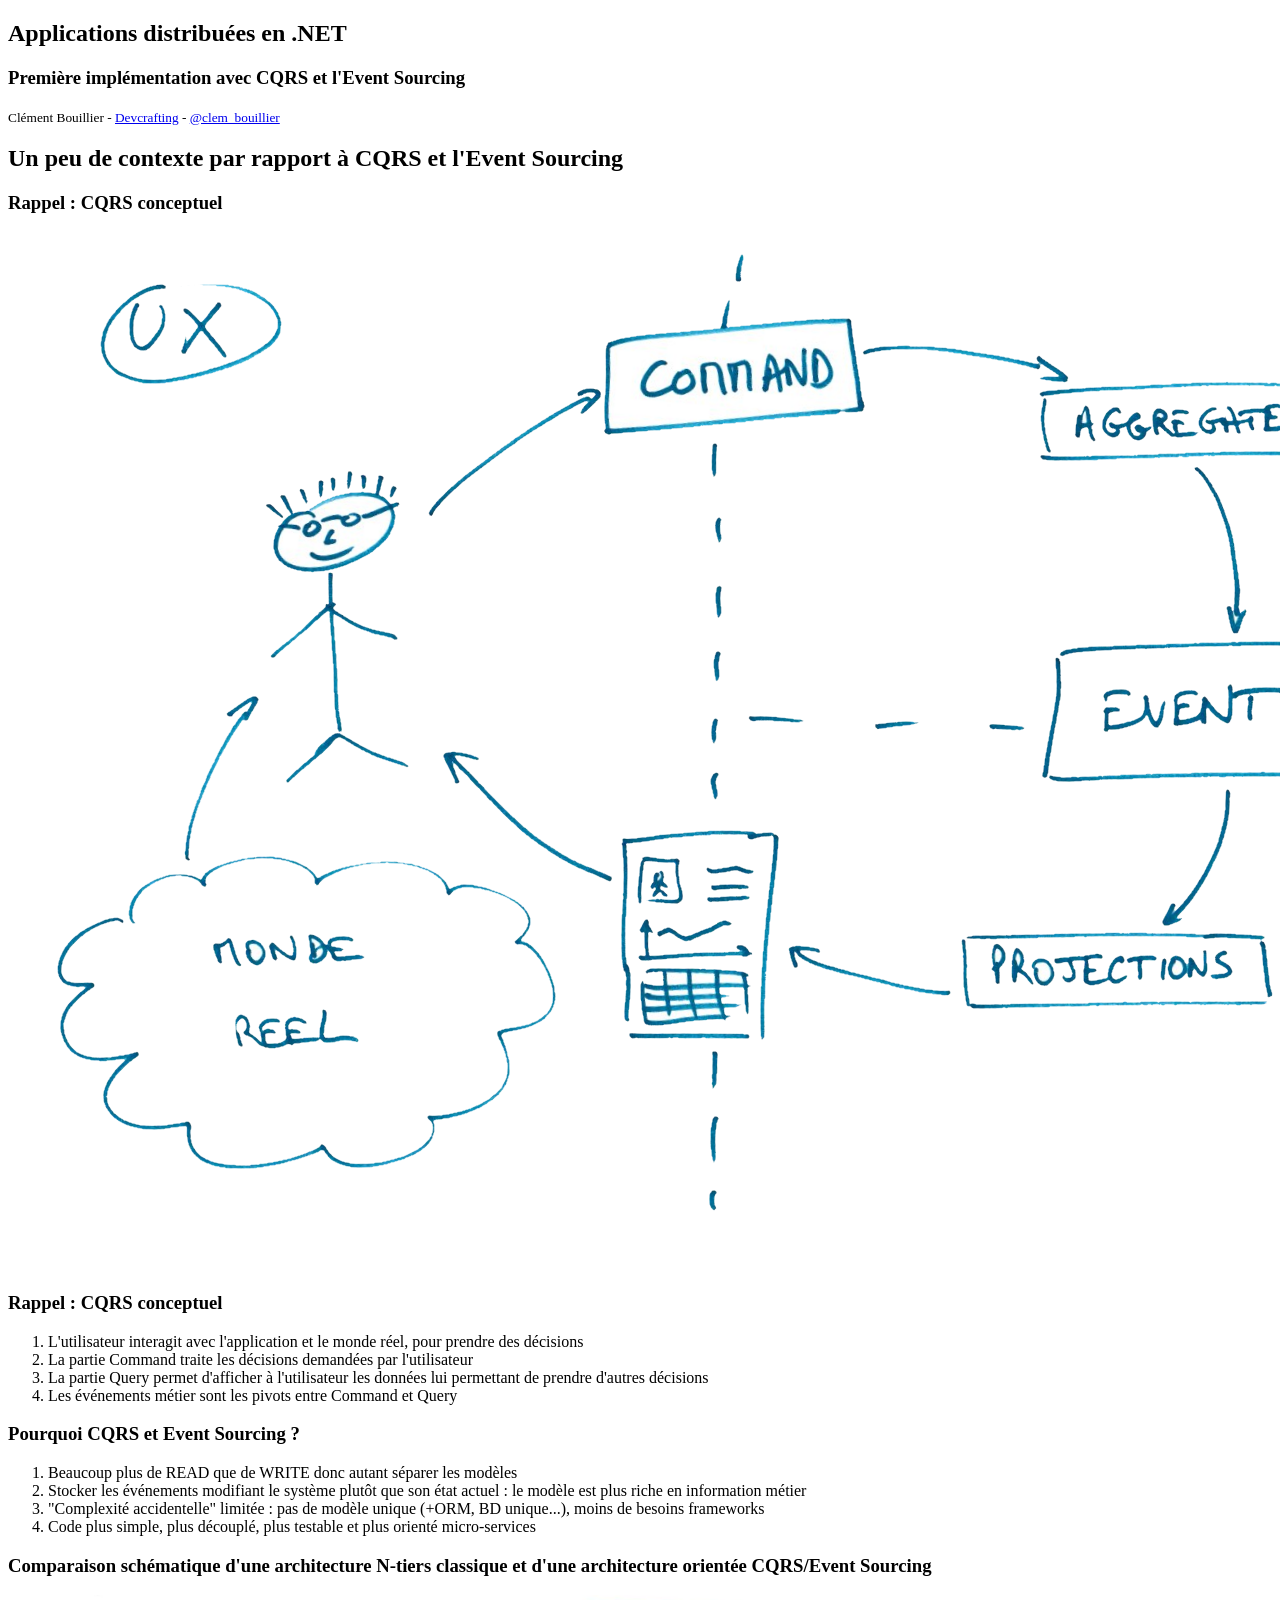
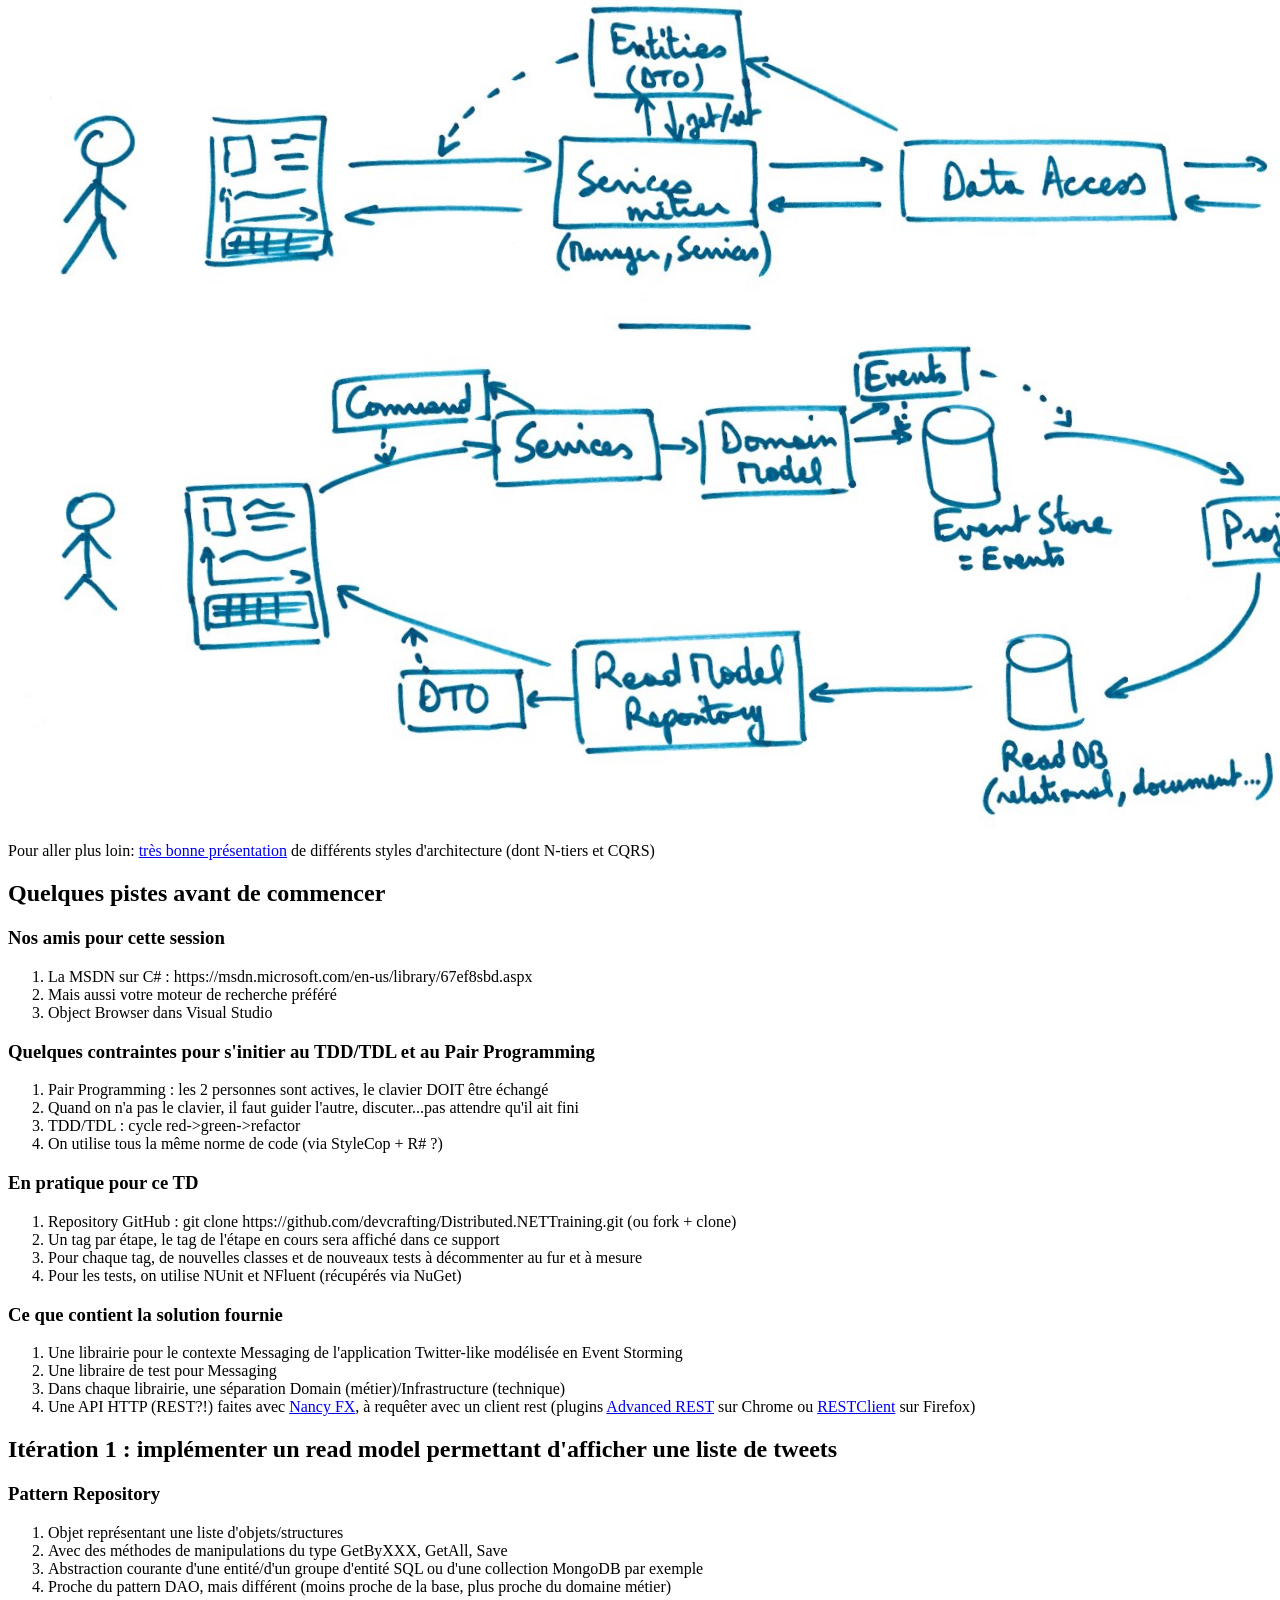
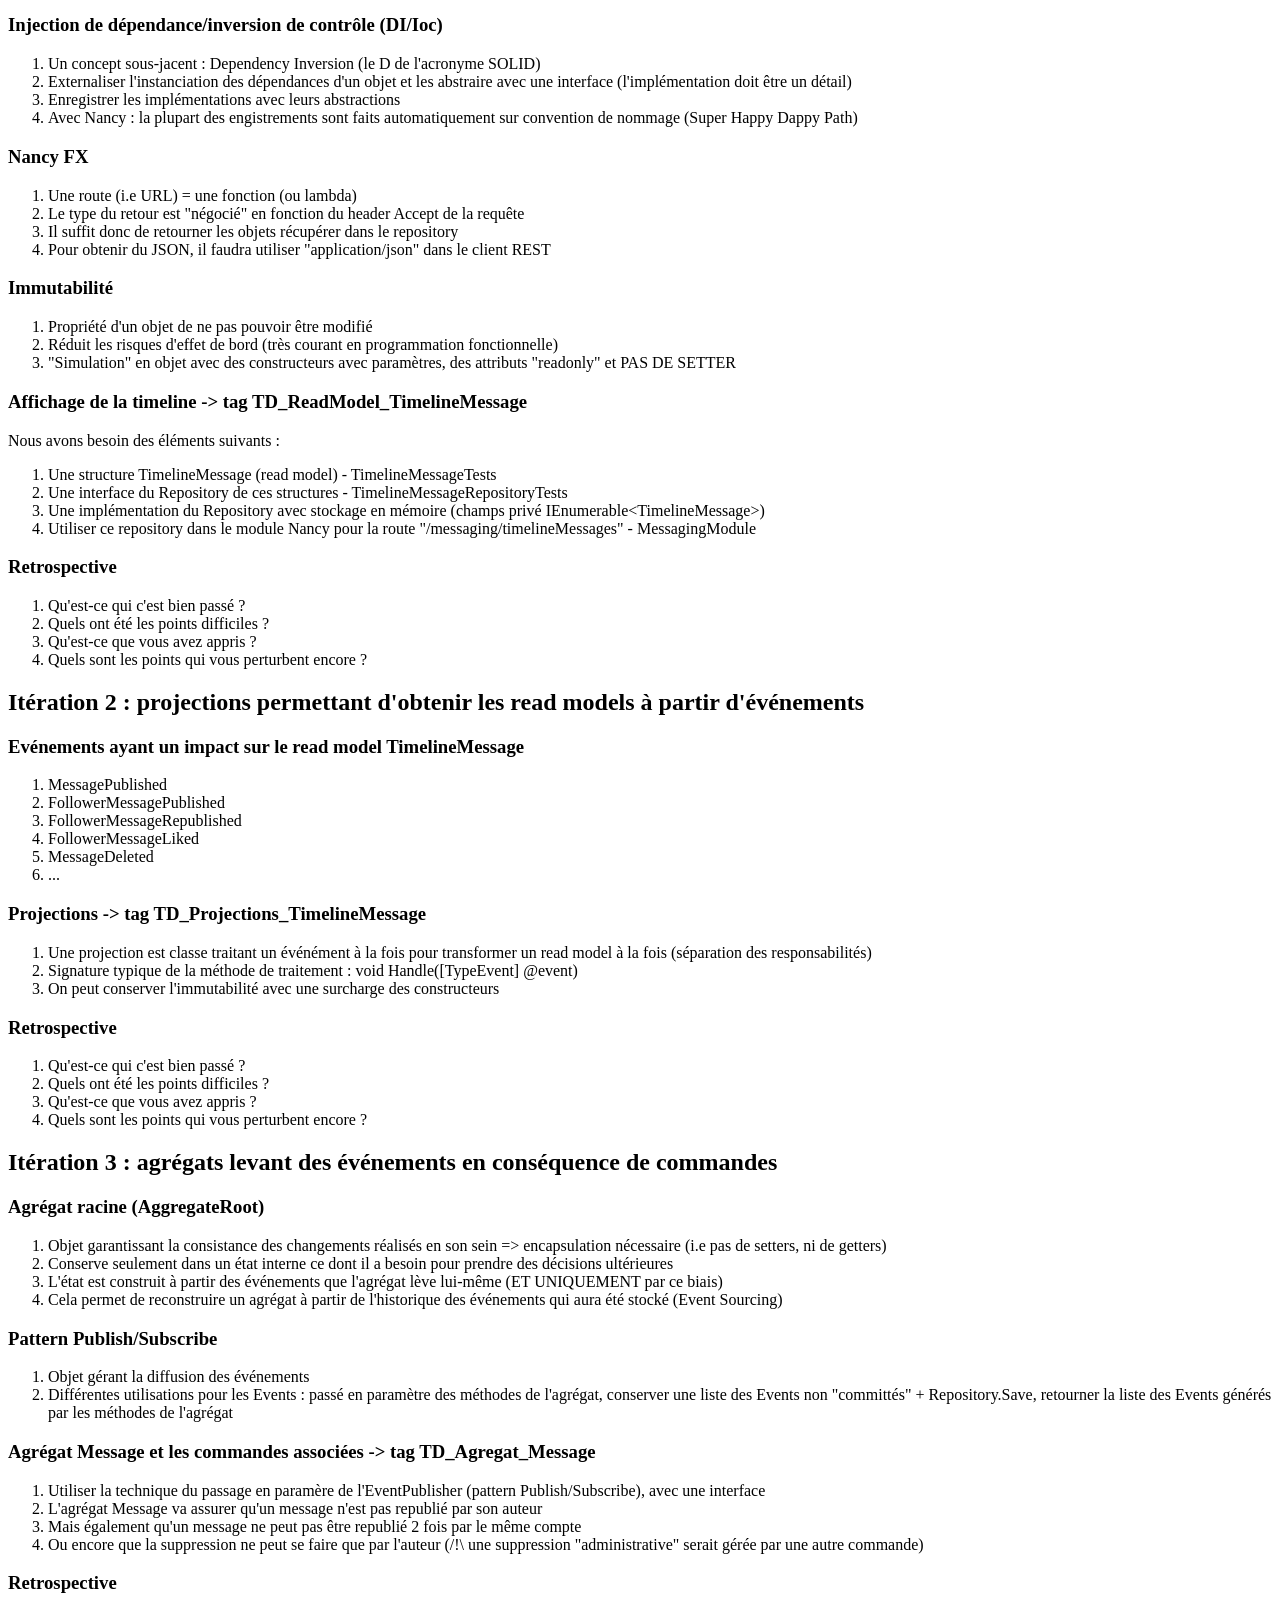
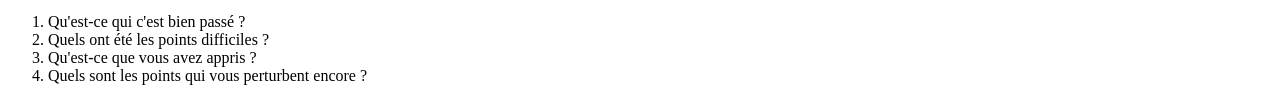
==== 2-CQRSTwitterLike/1-Premiers pas CQRS-EventSourcing.html @ 69d748f5 "merge et résolution des conflits" ====
﻿<!doctype html>
<html lang="fr">
<head>
    <meta charset="utf-8">
    <title>Applications distribuées en .NET</title>
    <meta name="description" content="Cours sur les applications distribuées en .NET">
    <meta name="author" content="Clément Bouillier">
    <meta name="apple-mobile-web-app-capable" content="yes" />
    <meta name="apple-mobile-web-app-status-bar-style" content="black-translucent" />
    <meta name="viewport" content="width=device-width, initial-scale=1.0, maximum-scale=1.0, user-scalable=no">
    <link rel="stylesheet" href="../RevealJS/css/reveal.min.css">
    <link rel="stylesheet" href="../RevealJS/css/custom.css">
    <link rel="stylesheet" href="../RevealJS/css/theme/default.css" id="theme">
    <!-- For syntax highlighting -->
    <link rel="stylesheet" href="../RevealJS/lib/css/zenburn.css">
    <!-- If the query includes 'print-pdf', include the PDF print sheet -->
    <script>
        if (window.location.search.match(/print-pdf/gi)) {
            var link = document.createElement('link');
            link.rel = 'stylesheet';
            link.type = 'text/css';
            link.href = '../RevealJS/css/print/pdf.css';
            document.getElementsByTagName('head')[0].appendChild(link);
        }
    </script>
    <!--[if lt IE 9]>
    <script src="../RevealJS/lib/js/html5shiv.js"></script>
    <![endif]-->
</head>
<body>
    <div class="reveal">
        <!-- Any section element inside of this container is displayed as a slide -->
        <div class="slides">
            <section>
                <h1>Applications distribuées en .NET</h1>
                <h3>Première implémentation avec CQRS et l'Event Sourcing</h3>
                <p>
                    <small>Clément Bouillier - <a href="http://www.devcrafting.com">Devcrafting</a> - <a href="http://twitter.com/clem_bouillier">@clem_bouillier</a></small>
                </p>
            </section>
            <section>
                <section>
                    <h2>Un peu de contexte par rapport à CQRS et l'Event Sourcing</h2>
                </section>
                <section>
                    <h3>
                        Rappel : CQRS conceptuel
                    </h3>
                    <img src="Conceptual CQRS.png" alt="Conceptual CQRS schema : UX, Command and Query representation with main concepts involved" />
                </section>
                <section>
                    <h3>
                        Rappel : CQRS conceptuel
                    </h3>
                    <ol>
                        <li>L'utilisateur interagit avec l'application et le monde réel, pour prendre des décisions</li>
                        <li class="fragment">La partie Command traite les décisions demandées par l'utilisateur</li>
                        <li class="fragment">La partie Query permet d'afficher à l'utilisateur les données lui permettant de prendre d'autres décisions</li>
                        <li class="fragment">Les événements métier sont les pivots entre Command et Query</li>
                    </ol>
                </section>
                <section>
                    <h3>
                        Pourquoi CQRS et Event Sourcing ?
                    </h3>
                    <ol>
                        <li>Beaucoup plus de READ que de WRITE donc autant séparer les modèles</li>
                        <li class="fragment">Stocker les événements modifiant le système plutôt que son état actuel : le modèle est plus riche en information métier</li>
                        <li class="fragment">"Complexité accidentelle" limitée : pas de modèle unique (+ORM, BD unique...), moins de besoins frameworks</li>
                        <li class="fragment">Code plus simple, plus découplé, plus testable et plus orienté micro-services</li>
                    </ol>
                </section>
                <section>
                    <h3>
                        Comparaison schématique d'une architecture N-tiers classique et d'une architecture orientée CQRS/Event Sourcing
                    </h3>
                    <img src="N-tiers vs CQRS.png" alt="Schema with typical N-tier architecture compared to CQRS style architecture" />
                    Pour aller plus loin: <a href="http://fr.slideshare.net/tjaskula/cqr-sv2">très bonne présentation</a> de différents styles d'architecture (dont N-tiers et CQRS)
                </section>
            </section>
            <section>
                <section>
                    <h2>Quelques pistes avant de commencer</h2>
                </section>
                <section>
                    <h3>
                        Nos amis pour cette session
                    </h3>
                    <ol>
                        <li>La MSDN sur C# : https://msdn.microsoft.com/en-us/library/67ef8sbd.aspx</li>
                        <li class="fragment">Mais aussi votre moteur de recherche préféré</li>
                        <li class="fragment">Object Browser dans Visual Studio</li>
                    </ol>
                </section>
                <section>
                    <h3>
                        Quelques contraintes pour s'initier au TDD/TDL et au Pair Programming
                    </h3>
                    <ol>
                        <li>Pair Programming : les 2 personnes sont actives, le clavier DOIT être échangé</li>
                        <li class="fragment">Quand on n'a pas le clavier, il faut guider l'autre, discuter...pas attendre qu'il ait fini</li>
                        <li class="fragment">TDD/TDL : cycle red->green->refactor</li>
                        <li class="fragment">On utilise tous la même norme de code (via StyleCop + R# ?)</li>
                    </ol>
                </section>
                <section>
                    <h3>
                        En pratique pour ce TD
                    </h3>
                    <ol>
                        <li>Repository GitHub : git clone https://github.com/devcrafting/Distributed.NETTraining.git (ou fork + clone)</li>
                        <li class="fragment">Un tag par étape, le tag de l'étape en cours sera affiché dans ce support</li>
                        <li class="fragment">Pour chaque tag, de nouvelles classes et de nouveaux tests à décommenter au fur et à mesure</li>
                        <li class="fragment">Pour les tests, on utilise NUnit et NFluent (récupérés via NuGet)</li>
                    </ol>
                </section>
                <section>
                    <h3>
                        Ce que contient la solution fournie
                    </h3>
                    <ol>
                        <li>Une librairie pour le contexte Messaging de l'application Twitter-like modélisée en Event Storming</li>
                        <li class="fragment">Une libraire de test pour Messaging</li>
                        <li class="fragment">Dans chaque librairie, une séparation Domain (métier)/Infrastructure (technique)</li>
                        <li class="fragment">Une API HTTP (REST?!) faites avec <a href="http://nancyfx.org/">Nancy FX</a>, à requêter avec un client rest (plugins <a href="https://chrome.google.com/webstore/detail/advanced-rest-client/hgmloofddffdnphfgcellkdfbfbjeloo/">Advanced REST</a> sur Chrome ou <a href="https://addons.mozilla.org/fr/firefox/addon/restclient/">RESTClient</a> sur Firefox)</li>
                    </ol>
                </section>
            </section>
            <section>
                <section>
                    <h2>Itération 1 : implémenter un read model permettant d'afficher une liste de tweets</h2>
                </section>
                <section>
                    <h3>
                        Pattern Repository
                    </h3>
                    <ol>
                        <li class="fragment">Objet représentant une liste d'objets/structures</li>
                        <li class="fragment">Avec des méthodes de manipulations du type GetByXXX, GetAll, Save</li>
                        <li class="fragment">Abstraction courante d'une entité/d'un groupe d'entité SQL ou d'une collection MongoDB par exemple</li>
                        <li class="fragment">Proche du pattern DAO, mais différent (moins proche de la base, plus proche du domaine métier)</li>
                    </ol>
                </section>
                <section>
                    <h3>
                        Injection de dépendance/inversion de contrôle (DI/Ioc)
                    </h3>
                    <ol>
                        <li class="fragment">Un concept sous-jacent : Dependency Inversion (le D de l'acronyme SOLID)</li>
                        <li class="fragment">Externaliser l'instanciation des dépendances d'un objet et les abstraire avec une interface (l'implémentation doit être un détail)</li>
                        <li class="fragment">Enregistrer les implémentations avec leurs abstractions</li>
                        <li class="fragment">Avec Nancy : la plupart des engistrements sont faits automatiquement sur convention de nommage (Super Happy Dappy Path)</li>
                    </ol>
                </section>
                <section>
                    <h3>
                        Nancy FX
                    </h3>
                    <ol>
                        <li class="fragment">Une route (i.e URL) = une fonction (ou lambda)</li>
                        <li class="fragment">Le type du retour est "négocié" en fonction du header Accept de la requête</li>
                        <li class="fragment">Il suffit donc de retourner les objets récupérer dans le repository</li>
                        <li class="fragment">Pour obtenir du JSON, il faudra utiliser "application/json" dans le client REST</li>
                    </ol>
                </section>
                <section>
                    <h3>
                        Immutabilité
                    </h3>
                    <ol>
                        <li class="fragment">Propriété d'un objet de ne pas pouvoir être modifié</li>
                        <li class="fragment">Réduit les risques d'effet de bord (très courant en programmation fonctionnelle)</li>
                        <li class="fragment">"Simulation" en objet avec des constructeurs avec paramètres, des attributs "readonly" et PAS DE SETTER</li>
                    </ol>
                </section>
                <section>
                    <h3>
                        Affichage de la timeline -> tag TD_ReadModel_TimelineMessage
                    </h3>
                    Nous avons besoin des éléments suivants :
                    <ol>
                        <li class="fragment">Une structure TimelineMessage (read model) - TimelineMessageTests</li>
                        <li class="fragment">Une interface du Repository de ces structures - TimelineMessageRepositoryTests</li>
                        <li class="fragment">Une implémentation du Repository avec stockage en mémoire (champs privé IEnumerable&lt;TimelineMessage&gt;)</li>
                        <li class="fragment">Utiliser ce repository dans le module Nancy pour la route "/messaging/timelineMessages" - MessagingModule</li>
                    </ol>
                </section>
                <section>
                    <h3>
                        Retrospective
                    </h3>
                    <ol>
                        <li class="fragment">Qu'est-ce qui c'est bien passé ?</li>
                        <li class="fragment">Quels ont été les points difficiles ?</li>
                        <li class="fragment">Qu'est-ce que vous avez appris ?</li>
                        <li class="fragment">Quels sont les points qui vous perturbent encore ?</li>
                    </ol>
                </section>
            </section>
            <section>
                <section>
                    <h2>Itération 2 : projections permettant d'obtenir les read models à partir d'événements</h2>
                </section>
                <section>
                    <h3>
                        Evénements ayant un impact sur le read model TimelineMessage
                    </h3>
                    <ol>
                        <li class="fragment">MessagePublished</li>
                        <li class="fragment">FollowerMessagePublished</li>
                        <li class="fragment">FollowerMessageRepublished</li>
                        <li class="fragment">FollowerMessageLiked</li>
                        <li class="fragment">MessageDeleted</li>
                        <li class="fragment">...</li>
                    </ol>
                </section>
                <section>
                    <h3>
                        Projections -> tag TD_Projections_TimelineMessage
                    </h3>
                    <ol>
                        <li class="fragment">Une projection est classe traitant un événément à la fois pour transformer un read model à la fois (séparation des responsabilités)</li>
                        <li class="fragment">Signature typique de la méthode de traitement : void Handle([TypeEvent] @event)</li>
                        <li class="fragment">On peut conserver l'immutabilité avec une surcharge des constructeurs</li>
                    </ol>
                </section>
                <section>
                    <h3>
                        Retrospective
                    </h3>
                    <ol>
                        <li class="fragment">Qu'est-ce qui c'est bien passé ?</li>
                        <li class="fragment">Quels ont été les points difficiles ?</li>
                        <li class="fragment">Qu'est-ce que vous avez appris ?</li>
                        <li class="fragment">Quels sont les points qui vous perturbent encore ?</li>
                    </ol>
                </section>
            </section>
            <section>
                <section>
                    <h2>Itération 3 : agrégats levant des événements en conséquence de commandes</h2>
                </section>
                <section>
                    <h3>
                        Agrégat racine (AggregateRoot)
                    </h3>
                    <ol>
                        <li class="fragment">Objet garantissant la consistance des changements réalisés en son sein => encapsulation nécessaire (i.e pas de setters, ni de getters)</li>
                        <li class="fragment">Conserve seulement dans un état interne ce dont il a besoin pour prendre des décisions ultérieures</li>
                        <li class="fragment">L'état est construit à partir des événements que l'agrégat lève lui-même (ET UNIQUEMENT par ce biais)</li>
                        <li class="fragment">Cela permet de reconstruire un agrégat à partir de l'historique des événements qui aura été stocké (Event Sourcing)</li>
                    </ol>
                </section>
                <section>
                    <h3>
                        Pattern Publish/Subscribe
                    </h3>
                    <ol>
                        <li class="fragment">Objet gérant la diffusion des événements</li>
                        <li class="fragment">Différentes utilisations pour les Events : passé en paramètre des méthodes de l'agrégat, conserver une liste des Events non "committés" + Repository.Save, retourner la liste des Events générés par les méthodes de l'agrégat</li>
                    </ol>
                </section>
                <section>
                    <h3>
                        Agrégat Message et les commandes associées -> tag TD_Agregat_Message
                    </h3>
                    <ol>
                        <li class="fragment">Utiliser la technique du passage en paramère de l'EventPublisher (pattern Publish/Subscribe), avec une interface</li>
                        <li class="fragment">L'agrégat Message va assurer qu'un message n'est pas republié par son auteur</li>
                        <li class="fragment">Mais également qu'un message ne peut pas être republié 2 fois par le même compte</li>
                        <li class="fragment">Ou encore que la suppression ne peut se faire que par l'auteur (/!\ une suppression "administrative" serait gérée par une autre commande)</li>
                    </ol>
                </section>
                <section>
                    <h3>
                        Retrospective
                    </h3>
                    <ol>
                        <li class="fragment">Qu'est-ce qui c'est bien passé ?</li>
                        <li class="fragment">Quels ont été les points difficiles ?</li>
                        <li class="fragment">Qu'est-ce que vous avez appris ?</li>
                        <li class="fragment">Quels sont les points qui vous perturbent encore ?</li>
                    </ol>
                </section>
            </section>
        </div>
    </div>
    <script src="../RevealJS/lib/js/head.min.js"></script>
    <script src="../RevealJS/js/reveal.min.js"></script>
    <script>

        // Full list of configuration options available here:
        // https://github.com/hakimel/reveal.js#configuration
        Reveal.initialize({
            controls: true,
            progress: true,
            history: true,
            center: true,

            theme: 'night', // available themes are in /css/theme
            transition: 'default', // default/cube/page/concave/zoom/linear/fade/none

            // Parallax scrolling
            // parallaxBackgroundImage: 'https://s3.amazonaws.com/hakim-static/reveal-js/reveal-parallax-1.jpg',
            // parallaxBackgroundSize: '2100px 900px',

            // Optional libraries used to extend on reveal.js
            dependencies: [
                { src: 'lib/js/classList.js', condition: function () { return !document.body.classList; } },
                { src: 'plugin/markdown/marked.js', condition: function () { return !!document.querySelector('[data-markdown]'); } },
                { src: 'plugin/markdown/markdown.js', condition: function () { return !!document.querySelector('[data-markdown]'); } },
                { src: 'plugin/highlight/highlight.js', async: true, callback: function () { hljs.initHighlightingOnLoad(); } },
                { src: 'plugin/zoom-js/zoom.js', async: true, condition: function () { return !!document.body.classList; } },
                { src: 'plugin/notes/notes.js', async: true, condition: function () { return !!document.body.classList; } }
            ]
        });

    </script>
</body>
</html>
---- RevealJS/css/custom.css ----
.reveal h1,
.reveal h2,
.reveal h3,
.reveal h4,
.reveal h5,
.reveal h6 {
    word-wrap: normal;
    -webkit-hyphens: manual;
    -moz-hyphens: manual;
    hyphens: manual;
}
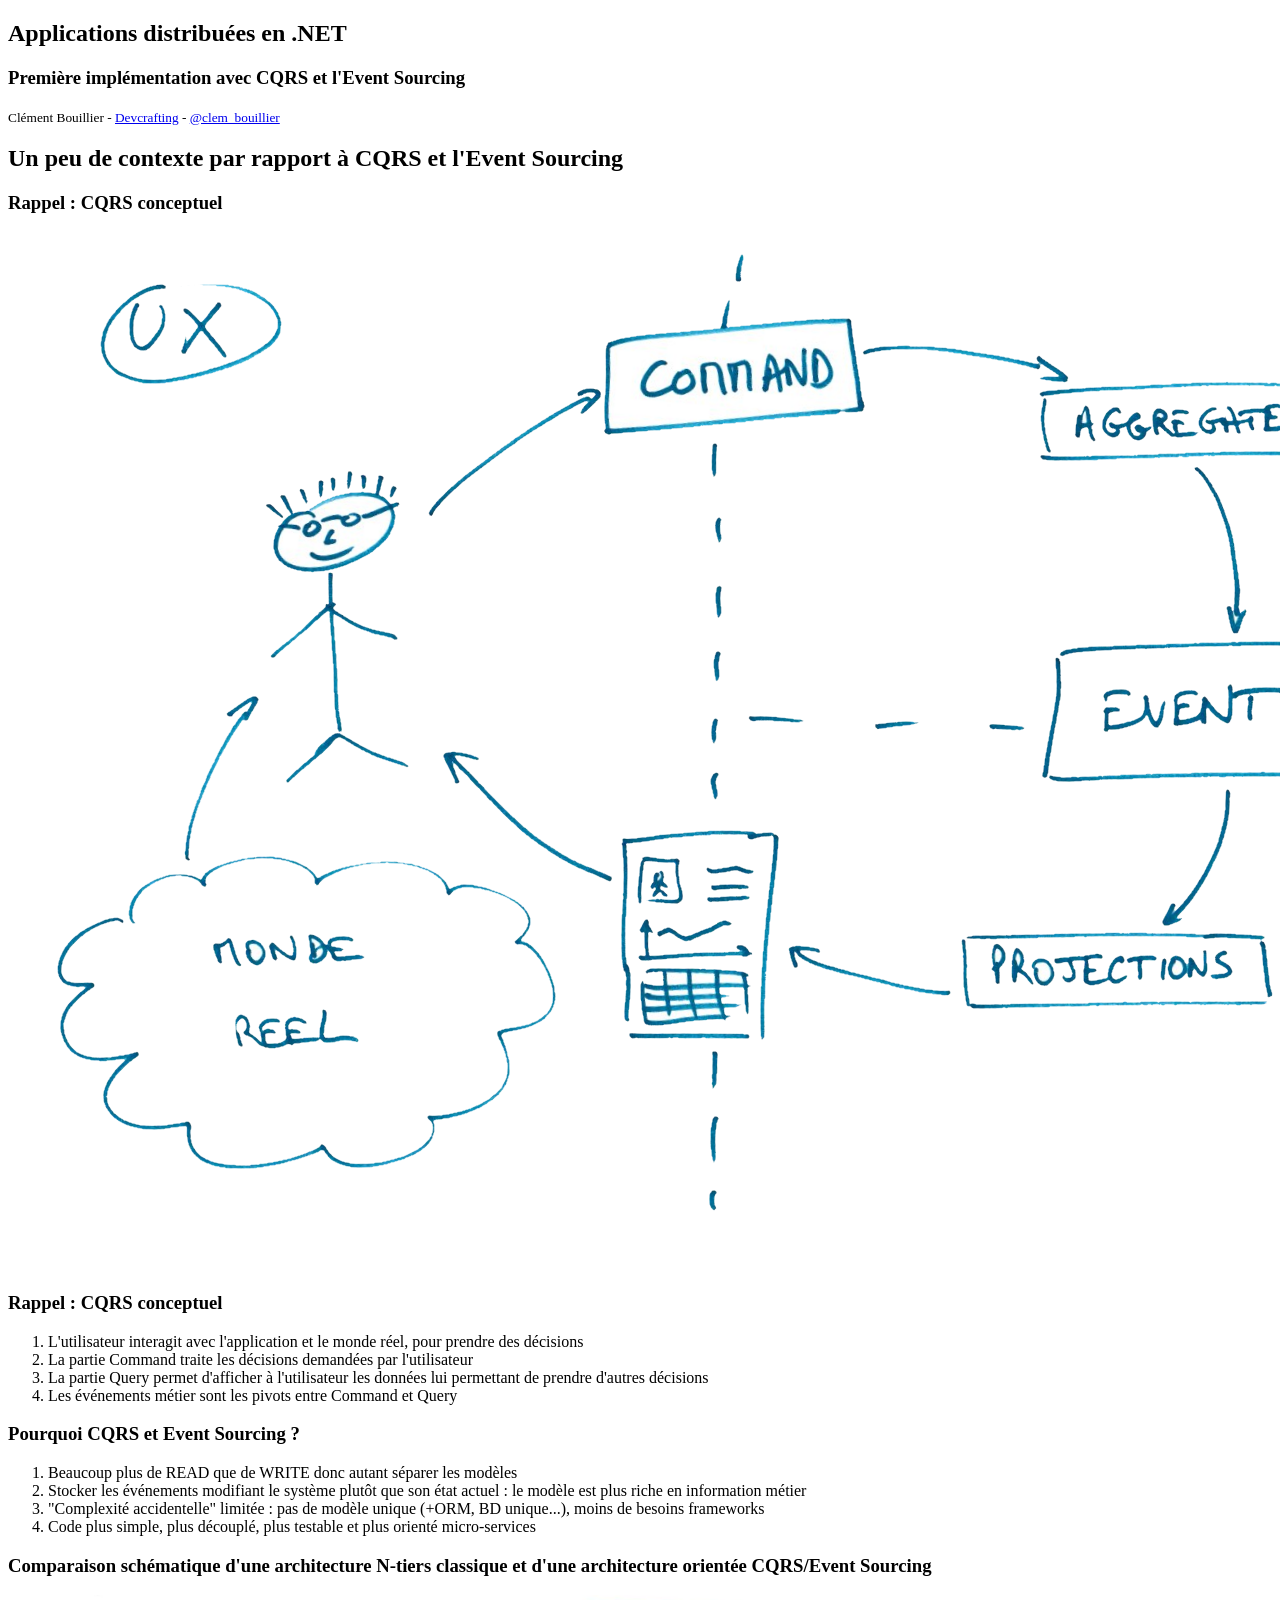
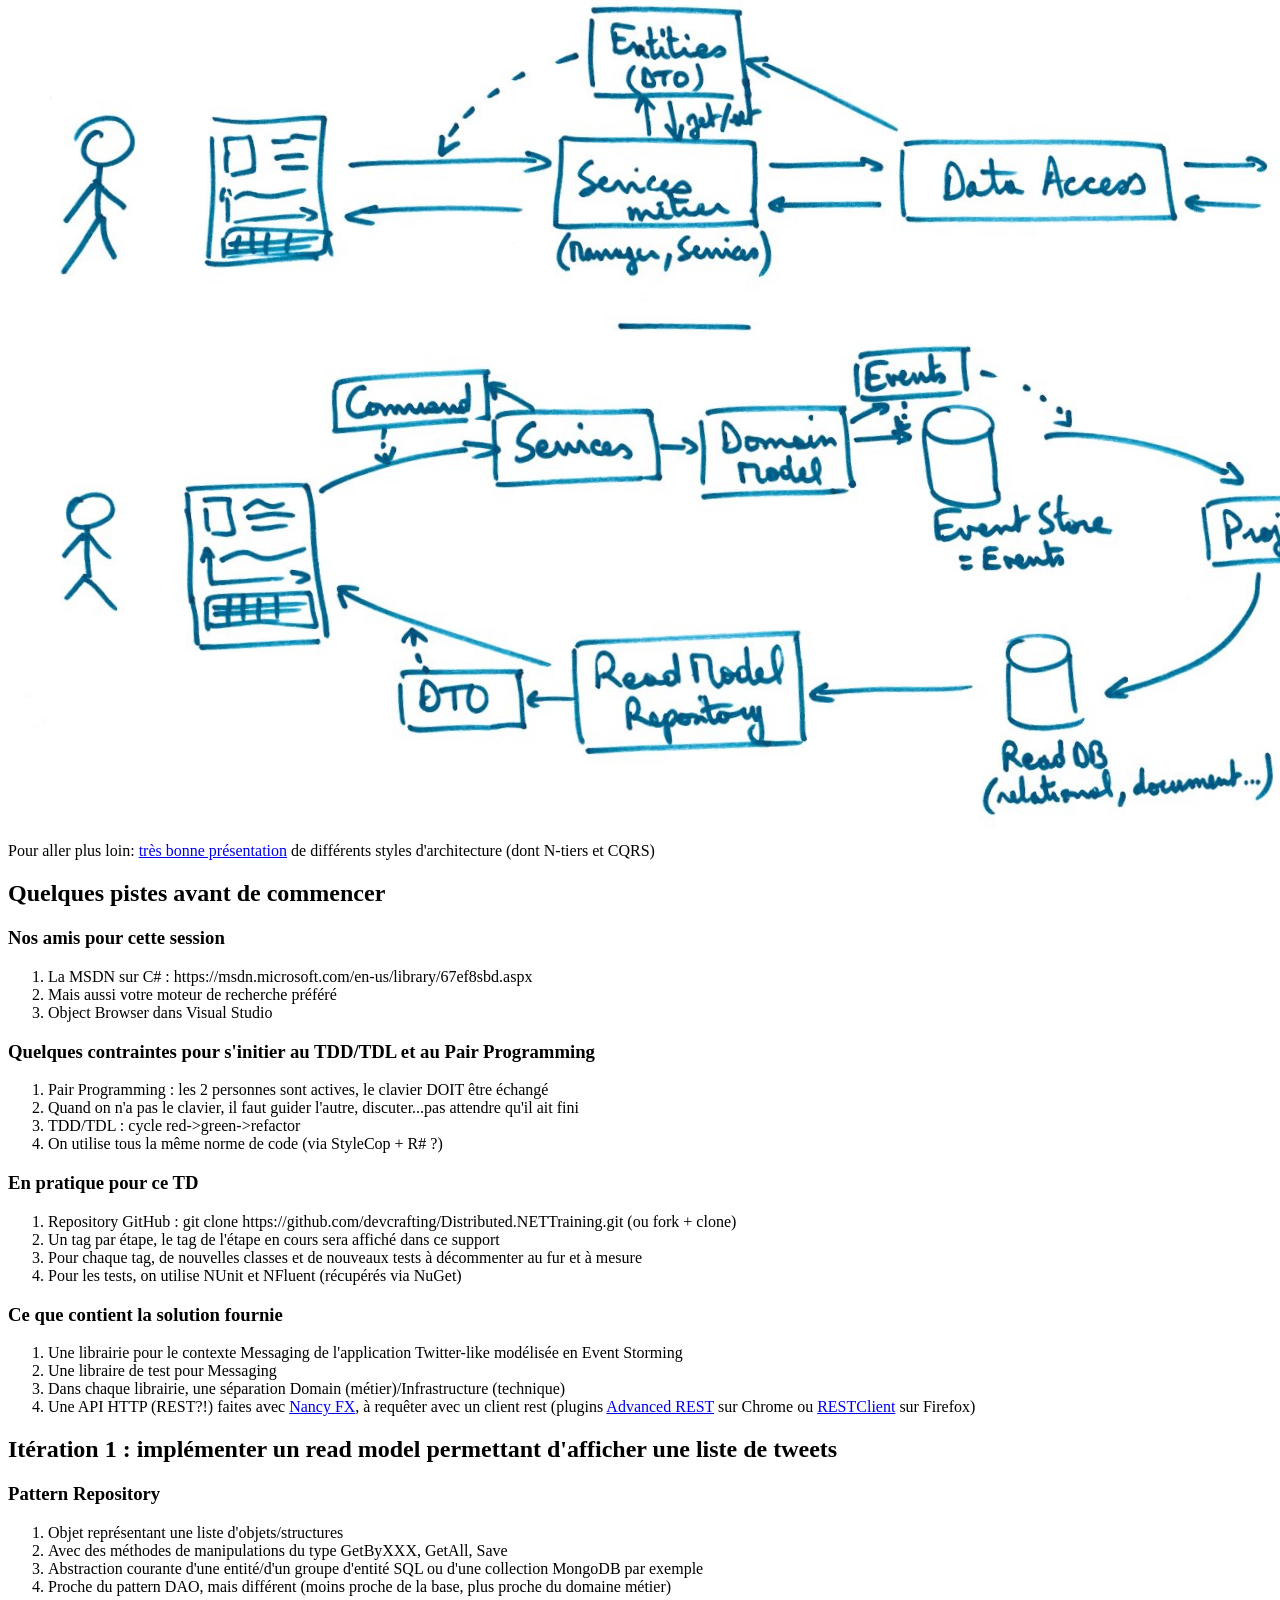
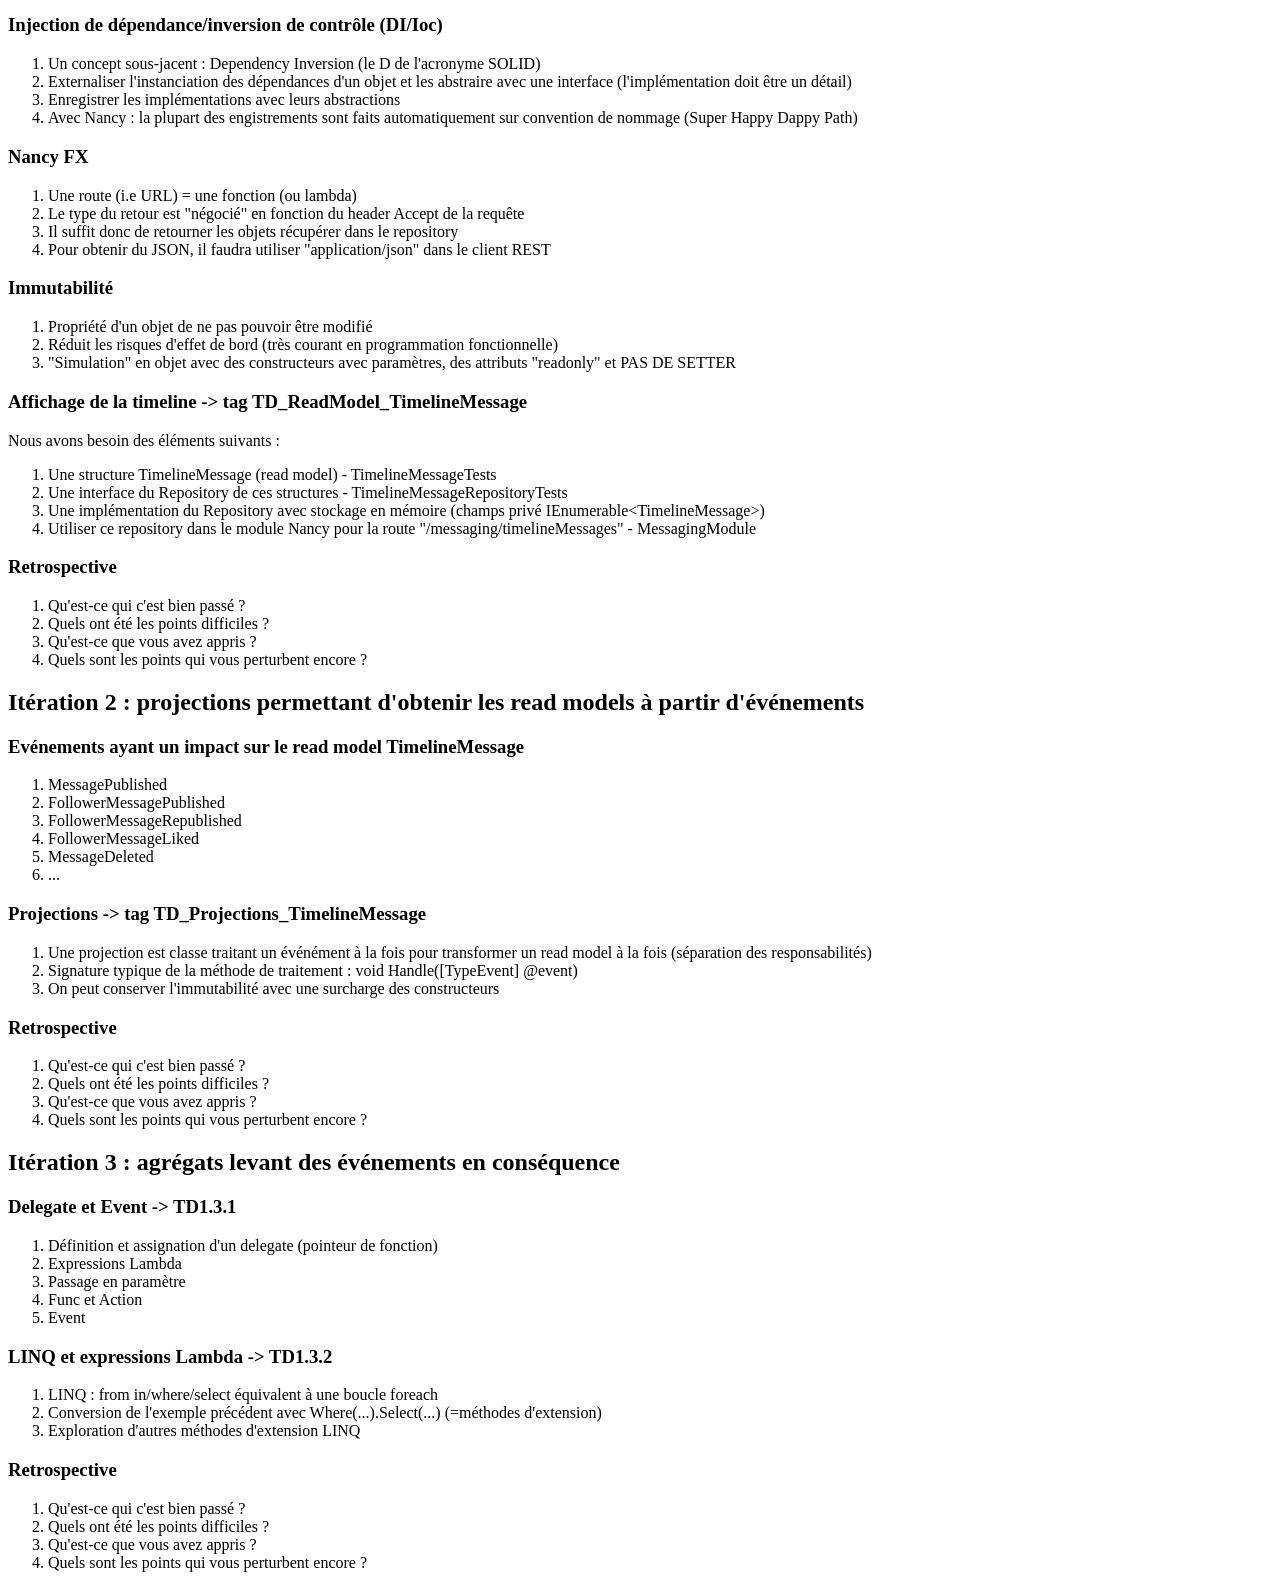
==== commit 002d7239: "Merge tag 'TD_Projections_TimelineMessage' into readModel" ====
--- a/2-CQRSTwitterLike/1-Premiers pas CQRS-EventSourcing.html
+++ b/2-CQRSTwitterLike/1-Premiers pas CQRS-EventSourcing.html
@@ -238,37 +238,28 @@
             </section>
             <section>
                 <section>
-                    <h2>Itération 3 : agrégats levant des événements en conséquence de commandes</h2>
-                </section>
-                <section>
-                    <h3>
-                        Agrégat racine (AggregateRoot)
-                    </h3>
-                    <ol>
-                        <li class="fragment">Objet garantissant la consistance des changements réalisés en son sein => encapsulation nécessaire (i.e pas de setters, ni de getters)</li>
-                        <li class="fragment">Conserve seulement dans un état interne ce dont il a besoin pour prendre des décisions ultérieures</li>
-                        <li class="fragment">L'état est construit à partir des événements que l'agrégat lève lui-même (ET UNIQUEMENT par ce biais)</li>
-                        <li class="fragment">Cela permet de reconstruire un agrégat à partir de l'historique des événements qui aura été stocké (Event Sourcing)</li>
-                    </ol>
-                </section>
-                <section>
-                    <h3>
-                        Pattern Publish/Subscribe
-                    </h3>
-                    <ol>
-                        <li class="fragment">Objet gérant la diffusion des événements</li>
-                        <li class="fragment">Différentes utilisations pour les Events : passé en paramètre des méthodes de l'agrégat, conserver une liste des Events non "committés" + Repository.Save, retourner la liste des Events générés par les méthodes de l'agrégat</li>
-                    </ol>
-                </section>
-                <section>
-                    <h3>
-                        Agrégat Message et les commandes associées -> tag TD_Agregat_Message
-                    </h3>
-                    <ol>
-                        <li class="fragment">Utiliser la technique du passage en paramère de l'EventPublisher (pattern Publish/Subscribe), avec une interface</li>
-                        <li class="fragment">L'agrégat Message va assurer qu'un message n'est pas republié par son auteur</li>
-                        <li class="fragment">Mais également qu'un message ne peut pas être republié 2 fois par le même compte</li>
-                        <li class="fragment">Ou encore que la suppression ne peut se faire que par l'auteur (/!\ une suppression "administrative" serait gérée par une autre commande)</li>
+                    <h2>Itération 3 : agrégats levant des événements en conséquence</h2>
+                </section>
+                <section>
+                    <h3>
+                        Delegate et Event -> TD1.3.1
+                    </h3>
+                    <ol>
+                        <li class="fragment">Définition et assignation d'un delegate (pointeur de fonction)</li>
+                        <li class="fragment">Expressions Lambda</li>
+                        <li class="fragment">Passage en paramètre</li>
+                        <li class="fragment">Func et Action</li>
+                        <li class="fragment">Event</li>
+                    </ol>
+                </section>
+                <section>
+                    <h3>
+                        LINQ et expressions Lambda -> TD1.3.2
+                    </h3>
+                    <ol>
+                        <li class="fragment">LINQ : from in/where/select équivalent à une boucle foreach</li>
+                        <li class="fragment">Conversion de l'exemple précédent avec Where(...).Select(...) (=méthodes d'extension)</li>
+                        <li class="fragment">Exploration d'autres méthodes d'extension LINQ</li>
                     </ol>
                 </section>
                 <section>
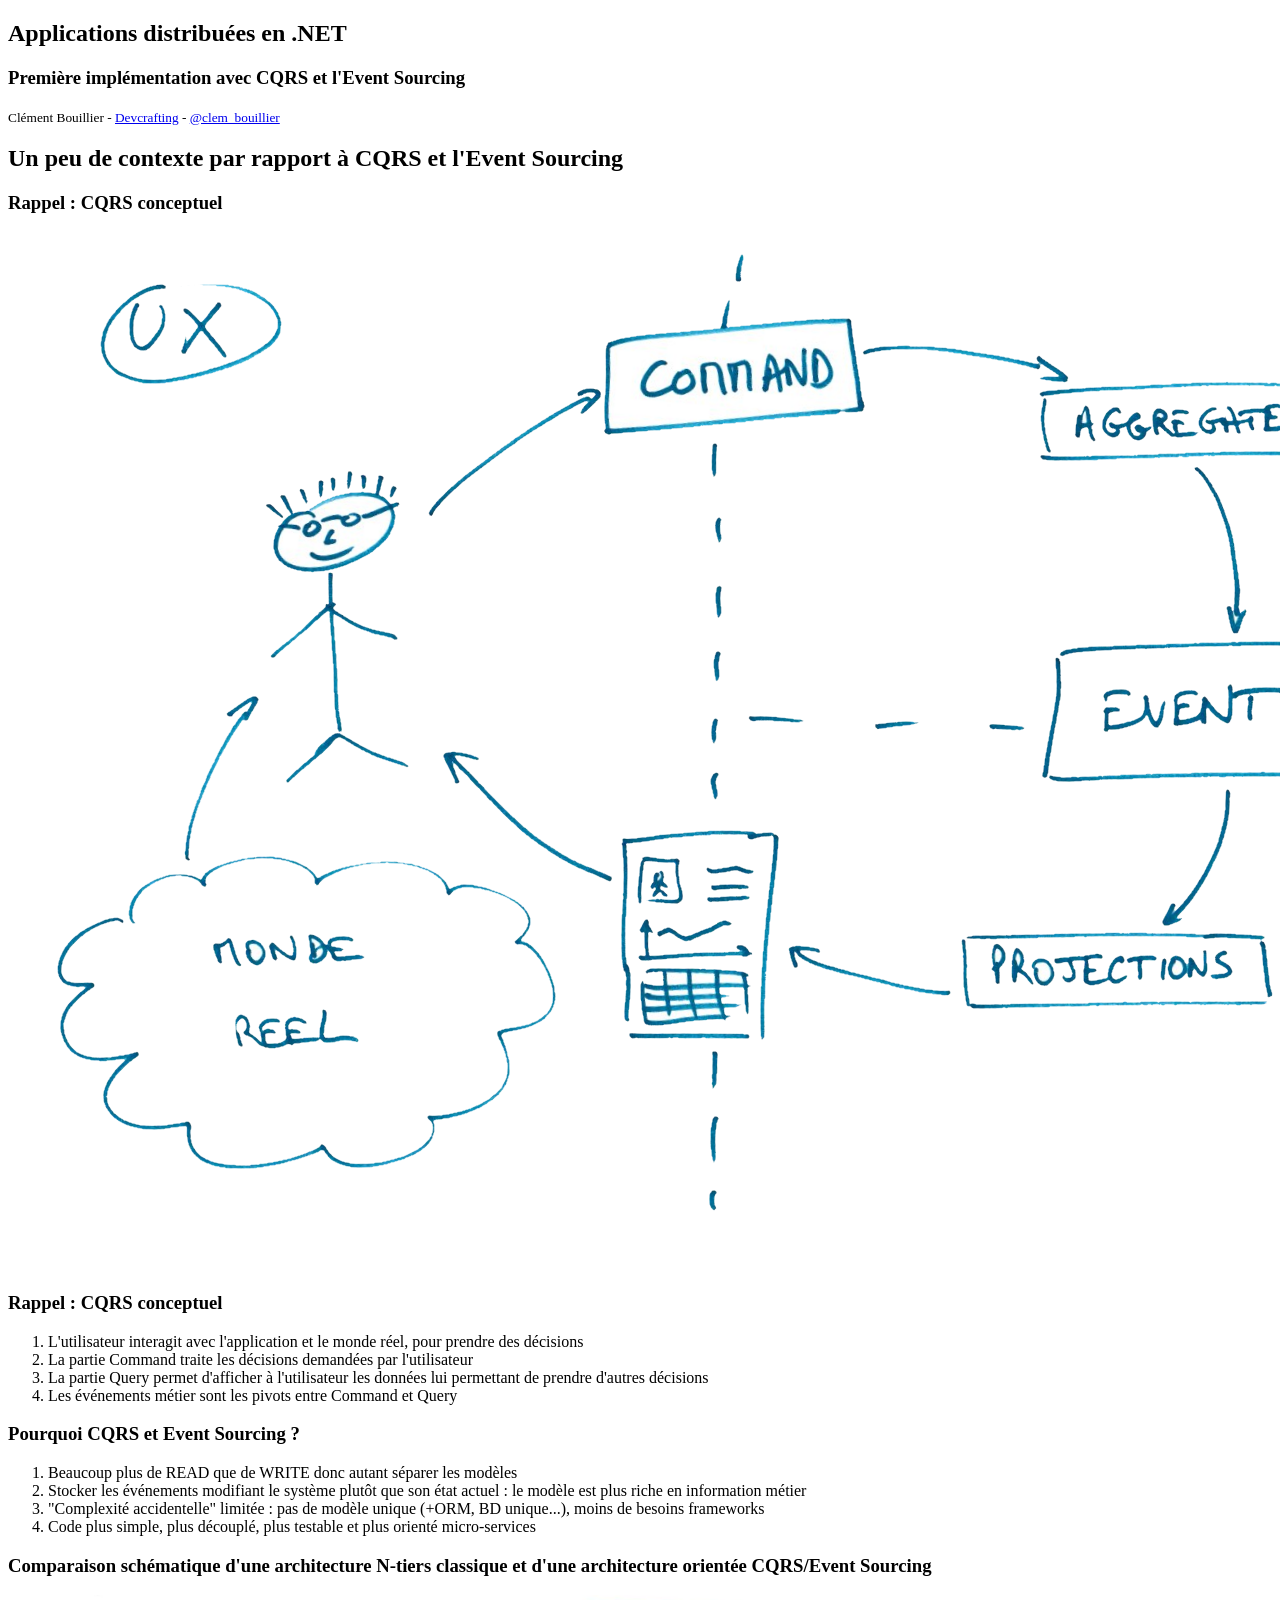
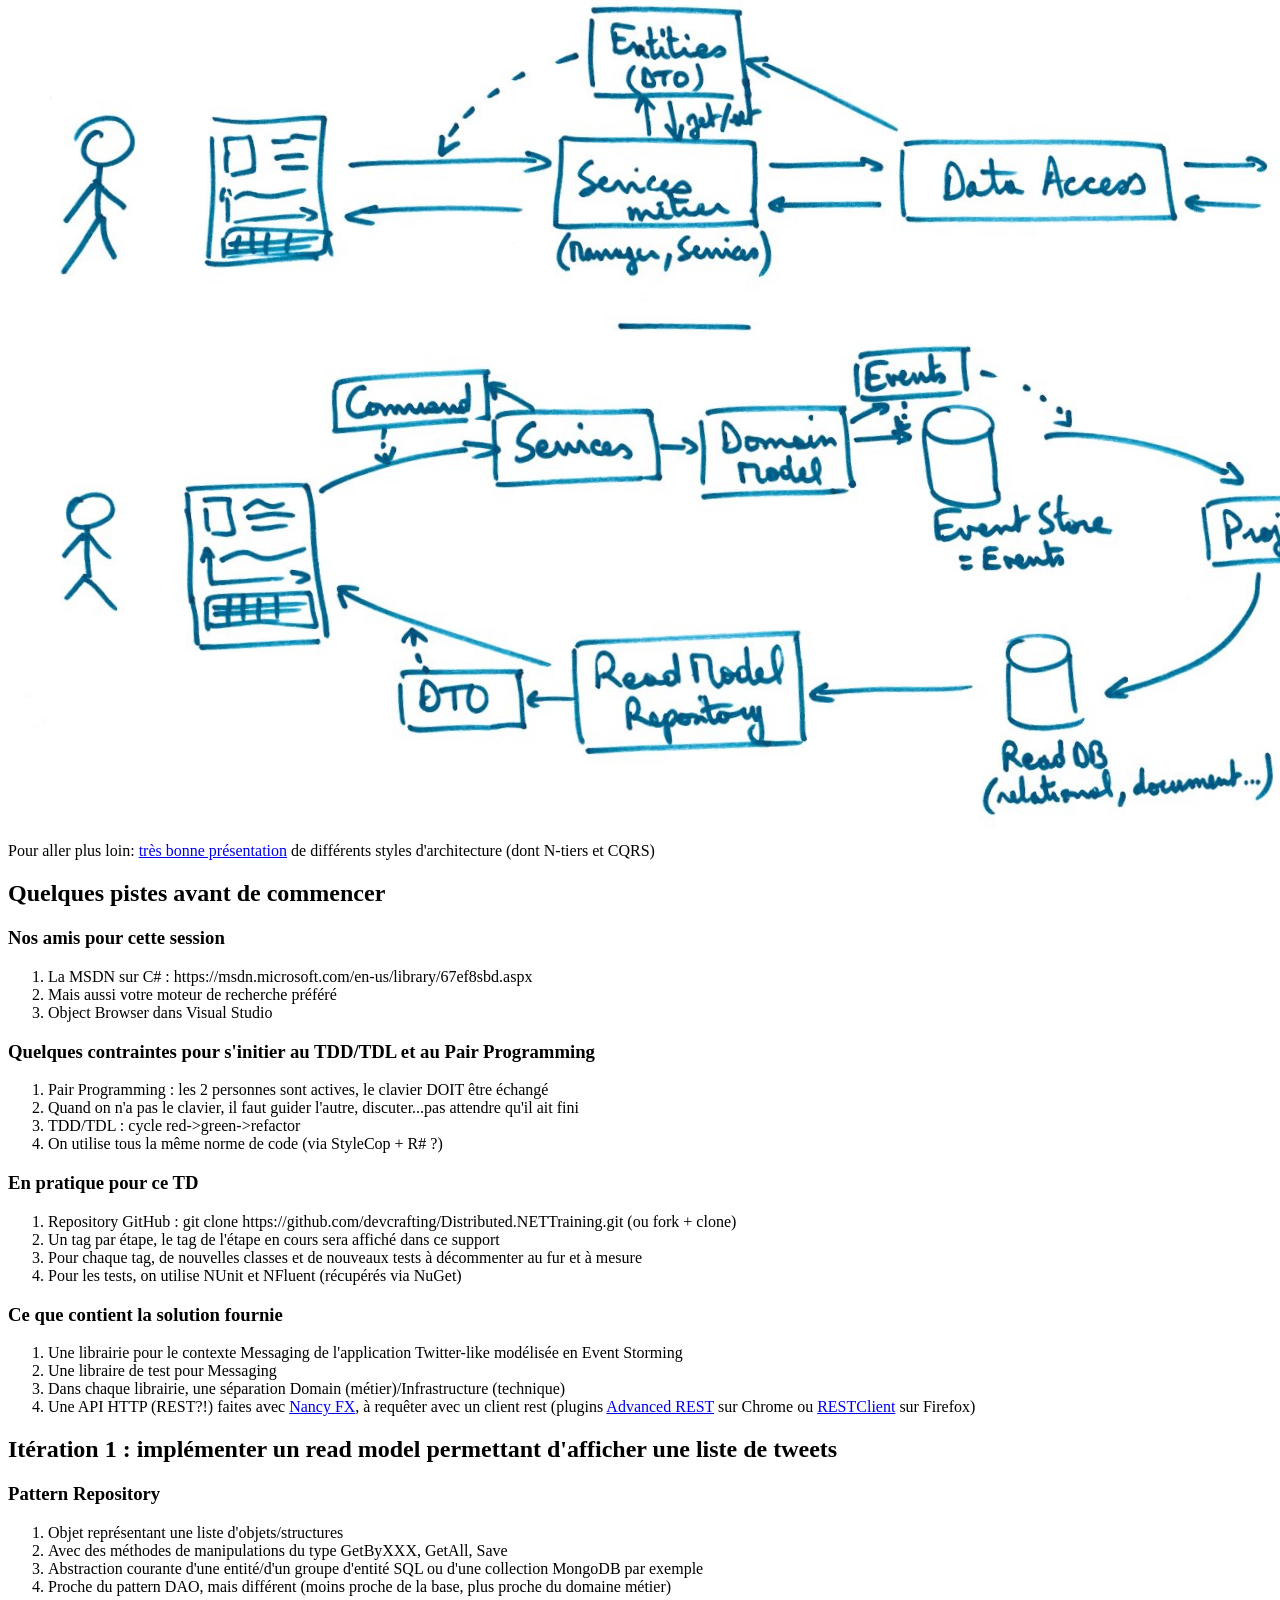
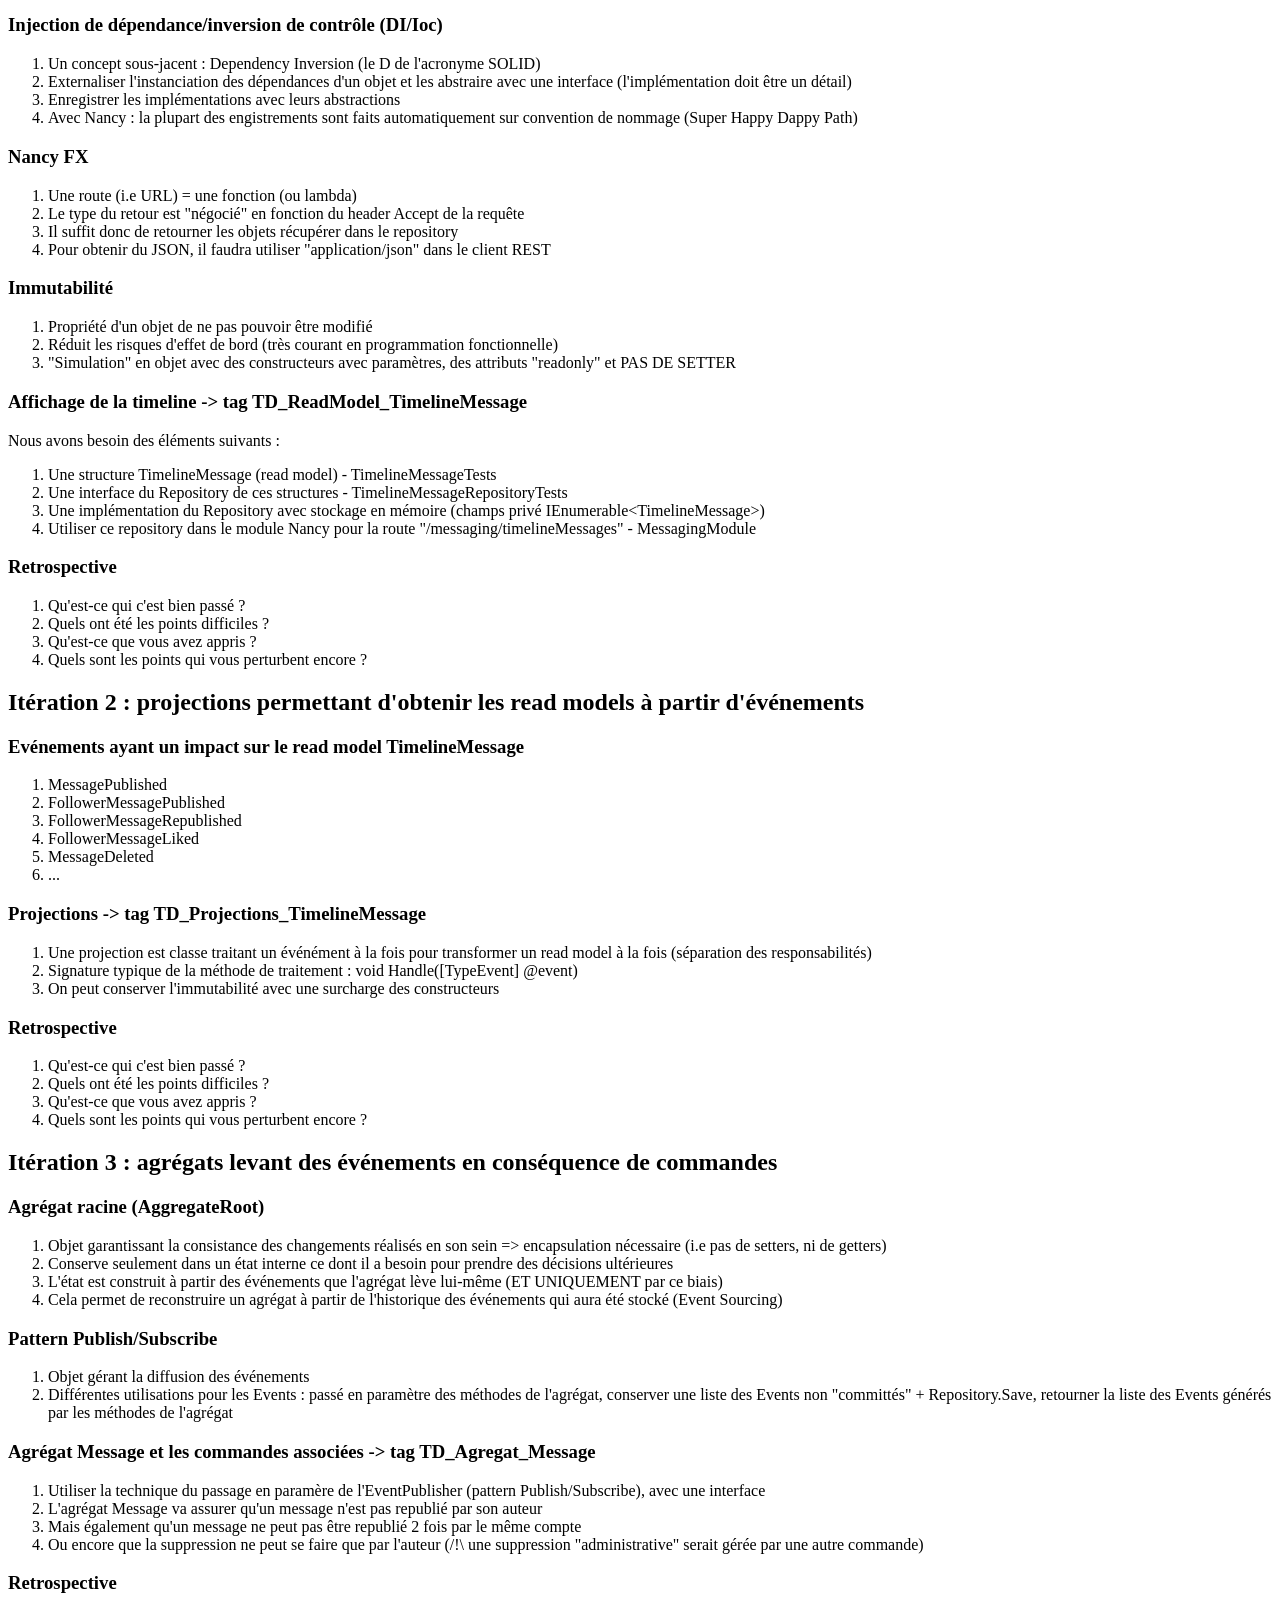
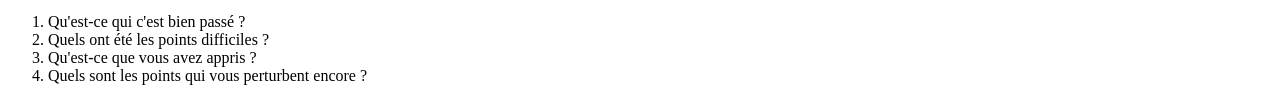
==== commit 12f1e166: "Merge commit '8cff4d7f5c39d862aeb077488359bb8c05e571ba' into readModel Conflicts: 	2-CQRSTwitterLike" ====
--- a/2-CQRSTwitterLike/1-Premiers pas CQRS-EventSourcing.html
+++ b/2-CQRSTwitterLike/1-Premiers pas CQRS-EventSourcing.html
@@ -238,28 +238,37 @@
             </section>
             <section>
                 <section>
-                    <h2>Itération 3 : agrégats levant des événements en conséquence</h2>
-                </section>
-                <section>
-                    <h3>
-                        Delegate et Event -> TD1.3.1
-                    </h3>
-                    <ol>
-                        <li class="fragment">Définition et assignation d'un delegate (pointeur de fonction)</li>
-                        <li class="fragment">Expressions Lambda</li>
-                        <li class="fragment">Passage en paramètre</li>
-                        <li class="fragment">Func et Action</li>
-                        <li class="fragment">Event</li>
-                    </ol>
-                </section>
-                <section>
-                    <h3>
-                        LINQ et expressions Lambda -> TD1.3.2
-                    </h3>
-                    <ol>
-                        <li class="fragment">LINQ : from in/where/select équivalent à une boucle foreach</li>
-                        <li class="fragment">Conversion de l'exemple précédent avec Where(...).Select(...) (=méthodes d'extension)</li>
-                        <li class="fragment">Exploration d'autres méthodes d'extension LINQ</li>
+                    <h2>Itération 3 : agrégats levant des événements en conséquence de commandes</h2>
+                </section>
+                <section>
+                    <h3>
+                        Agrégat racine (AggregateRoot)
+                    </h3>
+                    <ol>
+                        <li class="fragment">Objet garantissant la consistance des changements réalisés en son sein => encapsulation nécessaire (i.e pas de setters, ni de getters)</li>
+                        <li class="fragment">Conserve seulement dans un état interne ce dont il a besoin pour prendre des décisions ultérieures</li>
+                        <li class="fragment">L'état est construit à partir des événements que l'agrégat lève lui-même (ET UNIQUEMENT par ce biais)</li>
+                        <li class="fragment">Cela permet de reconstruire un agrégat à partir de l'historique des événements qui aura été stocké (Event Sourcing)</li>
+                    </ol>
+                </section>
+                <section>
+                    <h3>
+                        Pattern Publish/Subscribe
+                    </h3>
+                    <ol>
+                        <li class="fragment">Objet gérant la diffusion des événements</li>
+                        <li class="fragment">Différentes utilisations pour les Events : passé en paramètre des méthodes de l'agrégat, conserver une liste des Events non "committés" + Repository.Save, retourner la liste des Events générés par les méthodes de l'agrégat</li>
+                    </ol>
+                </section>
+                <section>
+                    <h3>
+                        Agrégat Message et les commandes associées -> tag TD_Agregat_Message
+                    </h3>
+                    <ol>
+                        <li class="fragment">Utiliser la technique du passage en paramère de l'EventPublisher (pattern Publish/Subscribe), avec une interface</li>
+                        <li class="fragment">L'agrégat Message va assurer qu'un message n'est pas republié par son auteur</li>
+                        <li class="fragment">Mais également qu'un message ne peut pas être republié 2 fois par le même compte</li>
+                        <li class="fragment">Ou encore que la suppression ne peut se faire que par l'auteur (/!\ une suppression "administrative" serait gérée par une autre commande)</li>
                     </ol>
                 </section>
                 <section>
